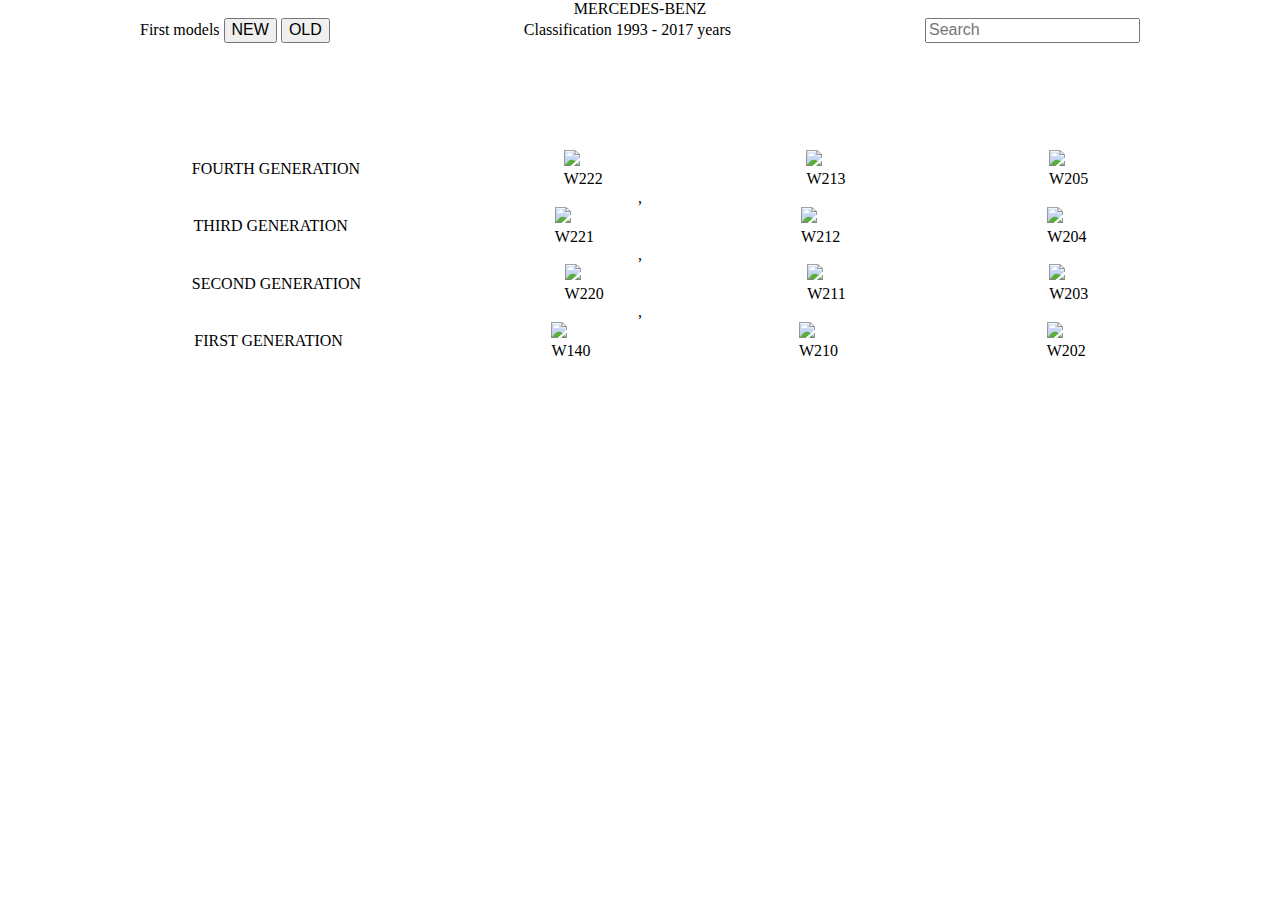
==== HTML/index.html @ 9f62ca76 "search works" ====
<!DOCTYPE html>
<html lang="en">
<head>
    <meta charset="UTF-8">
    <title>Mercedes-Benz Gallery</title>

    <link rel="stylesheet" href="../CSS/style.css">
    <link rel="stylesheet" href="../CSS/Normalize.css">

</head>
<body>

<header class="header">
    <span class="text-mercedes">MERCEDES-BENZ</span>

    <div class="navigation">
        <div class="sorting">First models
            <button data-type="new">NEW</button>
            <button data-type="old">OLD</button>
        </div>

        <span>Classification 1993 - 2017 years</span>

        <form class="search">
                <input id="search" type="text" placeholder="Search">

        </form>
    </div>

</header>

<div id="all_generations" >

</div>

<script src="../JS/index.js"></script>

</body>
</html>
---- CSS/style.css ----
.header{
    height: 150px;
    display: flex;
    flex-flow: column wrap;
    align-items: center;

}

.navigation {
    width: 1000px;
    display: flex;
    flex-wrap: wrap;
    align-items: center;
    justify-content: space-between;
}
#all_generations{

    height: auto;
    display: flex;
    flex-flow: column wrap;
    align-items: center;
    justify-content: space-around;

}

.generation {
    width: 1100px;
    display: flex;
    align-items: center;
    justify-content: space-around;

}


.picture {
    width: 290px;
}
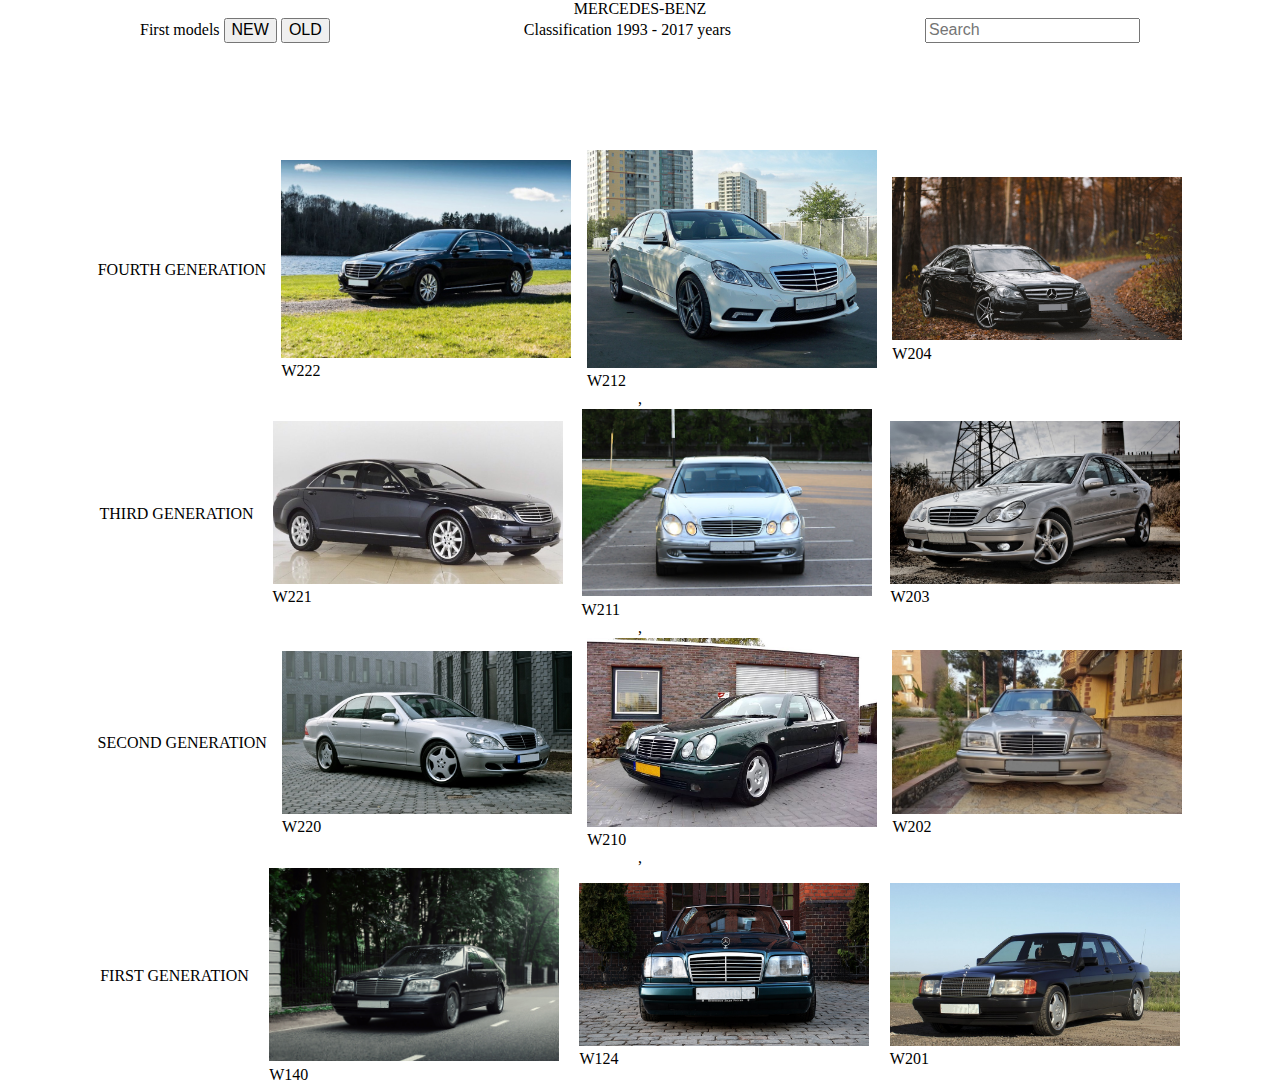
==== commit b855a26c: "dynamic carPage" ====
--- a/HTML/index.html
+++ b/HTML/index.html
@@ -8,7 +8,7 @@
     <link rel="stylesheet" href="../CSS/Normalize.css">
 
 </head>
-<body>
+<body id="page">
 
 <header class="header">
     <span class="text-mercedes">MERCEDES-BENZ</span>
--- a/CSS/style.css
+++ b/CSS/style.css
@@ -35,3 +35,29 @@
 .picture {
     width: 290px;
 }
+
+.header_car_page {
+    height: 100px;
+    display: flex;
+    justify-content: center;
+    align-items: center;
+}
+
+.container_car_page {
+    width: 1100px;
+    margin: auto;
+
+}
+
+.pictures_car_page {
+    height: 800px;
+    display: flex;
+    justify-content: space-between;
+    flex-wrap: wrap;
+    align-content: space-around;
+}
+
+.picture_car_page {
+    height: 300px;
+    width: auto;
+}
